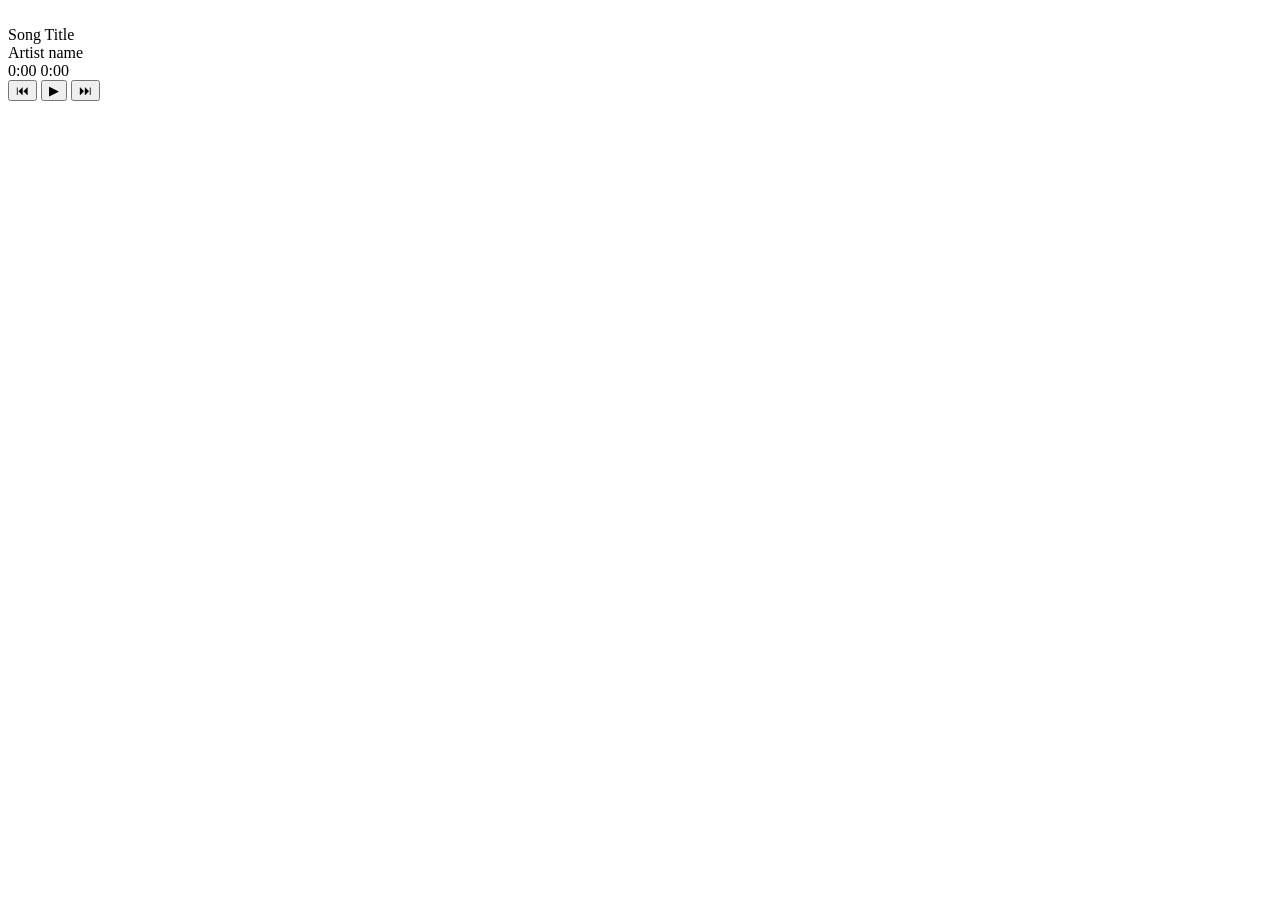
==== Structure.html @ 2ed83b72 "Created Structure." ====
<!DOCTYPE html>
<html lang="en">
<head>
    <meta charset="UTF-8">
    <meta name="viewport" content="width=device-width, initial-scale=1.0">
    <title>Music Player</title>
    <link rel="stylesheet" href="Assets/Documents/Style.css">
</head>
<body>
    <div class="Player">
        <img src="" alt="" class="Cover" id="Cover">
        <div class="Info">
            <div class="Title" id="Title">Song Title</div>
            <div class="Artist" id="Artist">Artist name</div>
        </div>
        <audio src="" id="Audio"></audio>
    <div class="Progress-Container" id="Progress-Container">
        <div class="Progress" id="Progress">
            <div class="Time">
                <span id="Current">0:00</span>
                <span id="Duration">0:00</span>
            </div>
            <div class="Controls">
                <button class="Btn" id="Prev">⏮</button>
                <button class="Btn" id="Play">▶</button>
                <button class="Btn" id="Next">⏭</button>
            </div>
        </div>
    </div>
    </div>
    
</body>
</html>
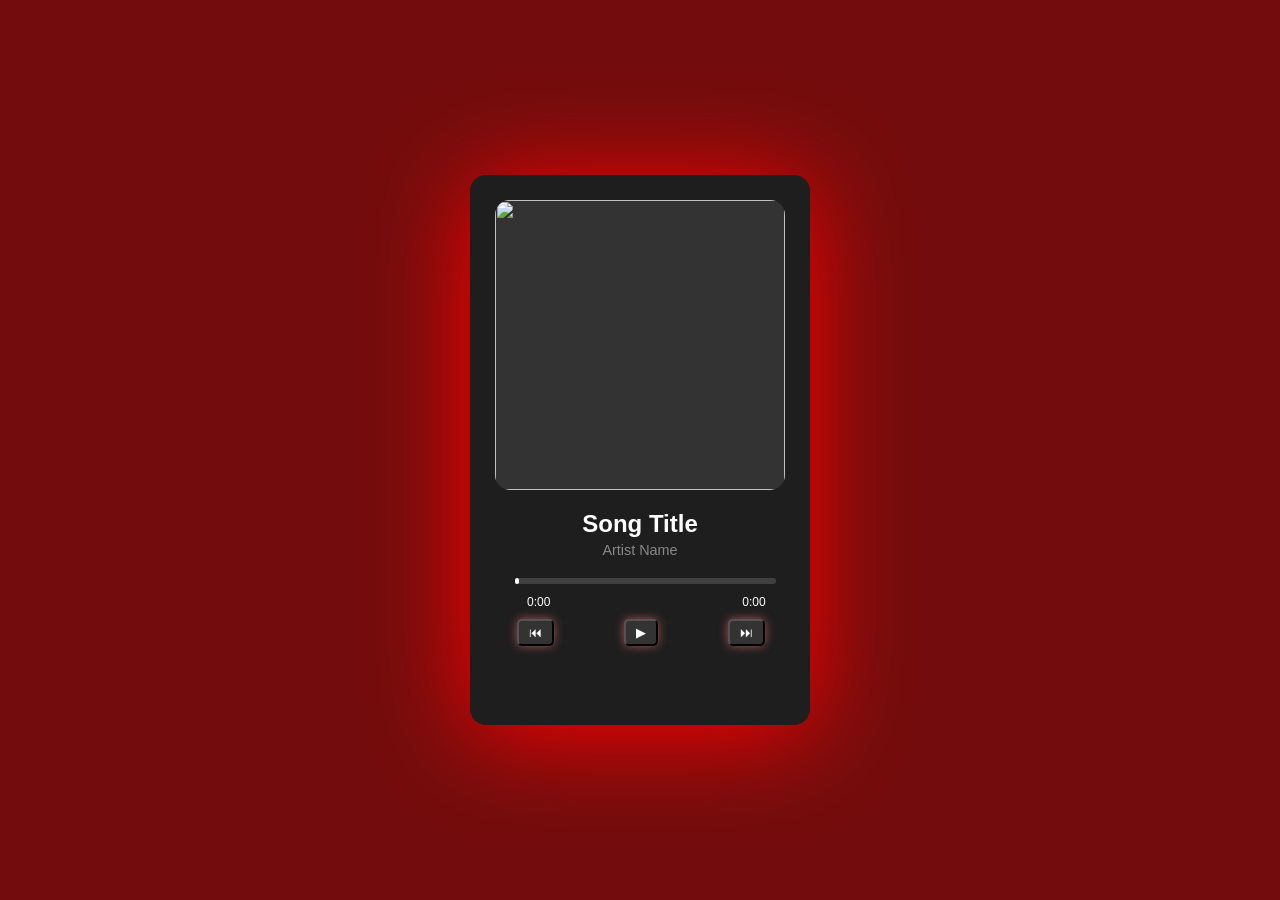
==== commit 691177dc: "Linking Script." ====
--- a/Structure.html
+++ b/Structure.html
@@ -11,7 +11,7 @@
         <img src="" alt="" class="Cover" id="Cover">
         <div class="Info">
             <div class="Title" id="Title">Song Title</div>
-            <div class="Artist" id="Artist">Artist name</div>
+            <div class="Artist" id="Artist">Artist Name</div>
         </div>
         <audio src="" id="Audio"></audio>
     <div class="Progress-Container" id="Progress-Container">
@@ -27,7 +27,7 @@
             </div>
         </div>
     </div>
-    </div>
-    
+    </div> 
 </body>
+<script src="Assets/Documents/Script.js"></script>
 </html>
--- a/Assets/Documents/Style.css
+++ b/Assets/Documents/Style.css
@@ -0,0 +1,79 @@
+*{
+    margin: 0;
+    padding: 0;
+    box-sizing: border-box;
+    font-family: 'Segoe UI', Tahoma, Geneva, Verdana, sans-serif;
+}
+body{
+    background: #730d0d;
+    color: #fff;
+    display: flex;
+    justify-content: center;
+    align-items: center;
+    min-height: 100vh;
+}
+.Player{
+    background: #1e1e1e;
+    padding: 25px;
+    border-radius: 16px;
+    width: 340px;
+    height: 550px;
+    box-shadow: 0 8px 100px #ff0000;
+}
+.Cover{
+    width: 100%;
+    height: 290px;
+    border-radius: 15px;
+    object-fit: cover;
+    margin-bottom: 20px;
+    background: #333;
+}
+.Info{
+    text-align: center;
+    margin-bottom: 15px;
+}
+.Title{
+    font-size: 1.5rem;
+    font-weight: 600;
+}
+.Artist{
+    font-size: 0.9rem;
+    color: #898787;
+    margin-top: 4px;
+}
+.Progress-Container{
+    background: #404040;
+    border-radius: 5px;
+    cursor: pointer;
+    margin: 20px;
+    height: 6px;
+    width: 90%;
+}
+.Progress{
+    background: #ffffff;
+    border-radius: 5px;
+    height: 100%;
+    width: 0%;
+    padding: 2px;
+}
+.Time{
+    display: flex;
+    font-size: 0.75rem;
+    color: #fff;
+    margin-top: 5px;
+    padding: 10px;
+    gap: 12rem;
+}
+.Controls{
+    display: flex;
+    justify-content: space-around;
+    align-items: center;
+    gap: 70px;
+}
+.Btn{
+    background: #333;
+    color: #fff;
+    padding: 4px 10px;
+    border-radius: 5px;
+    box-shadow: 0 0 10px #a75151;
+}
